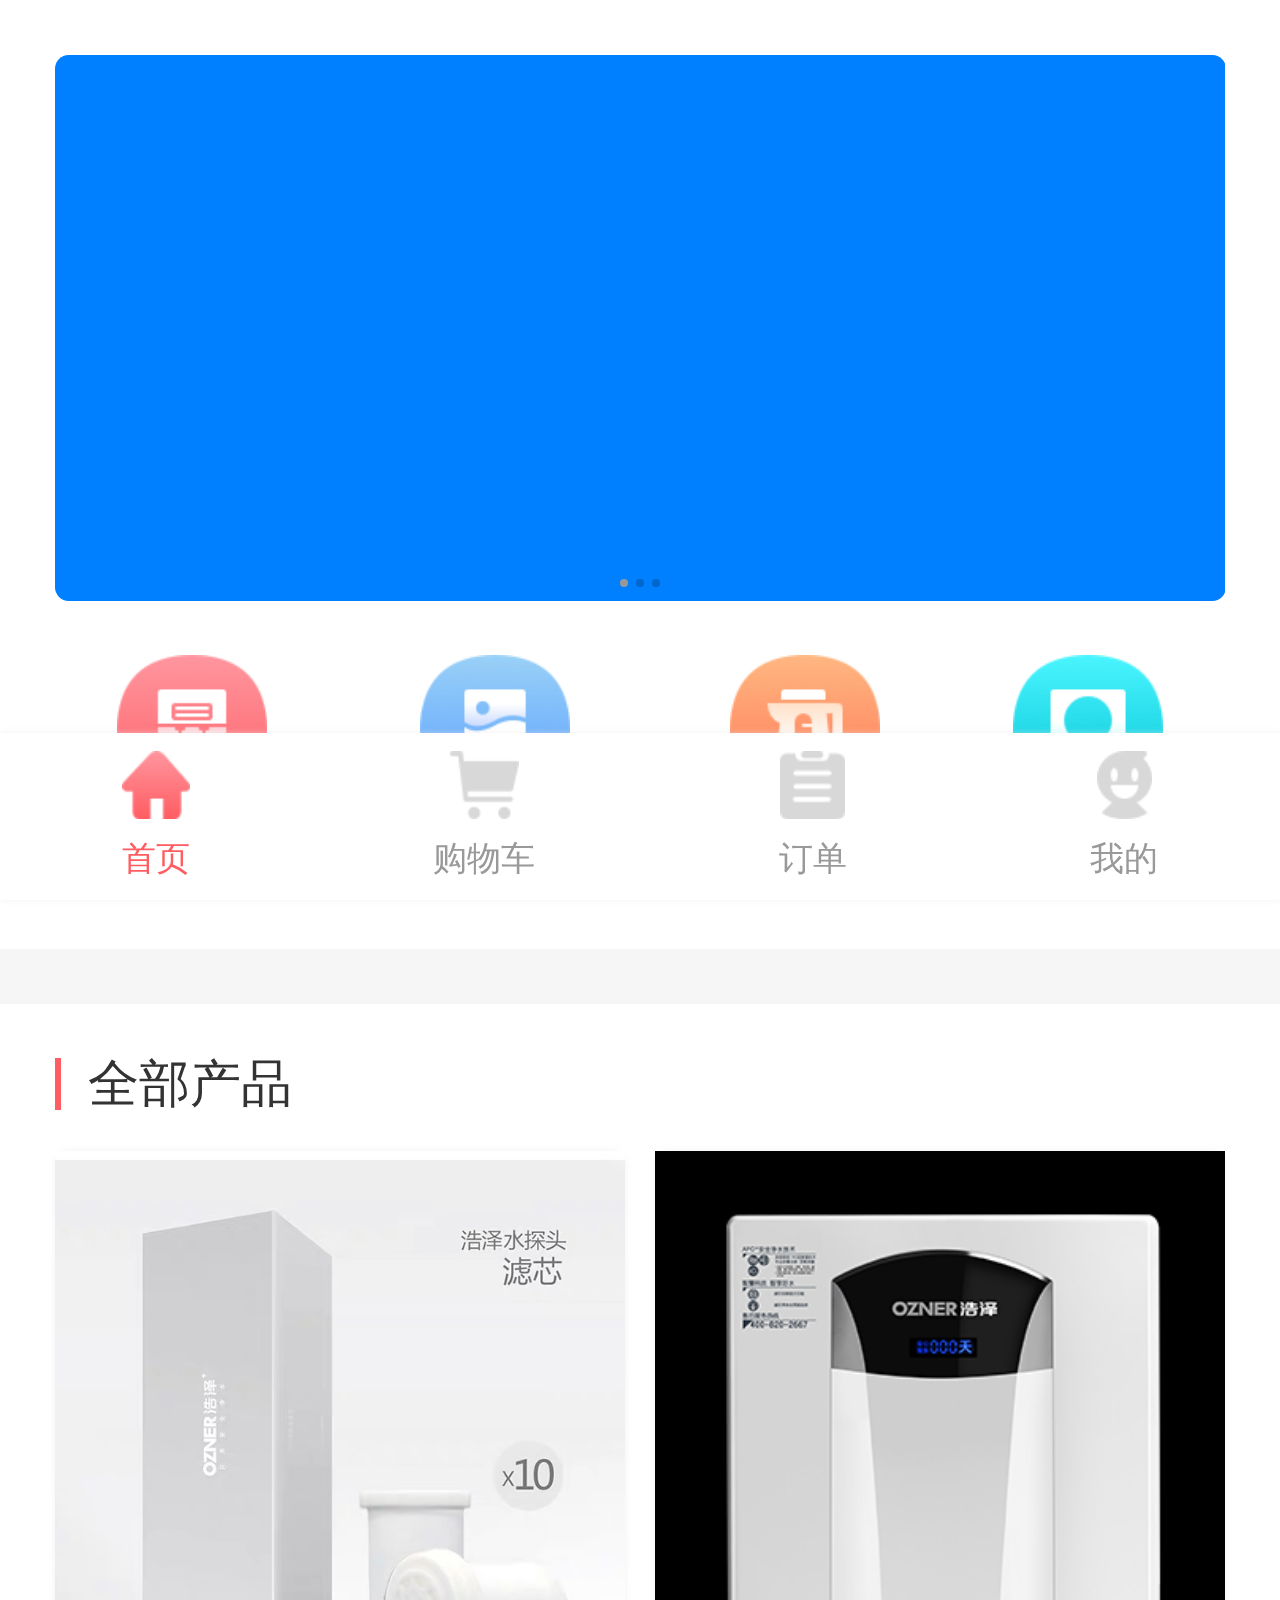
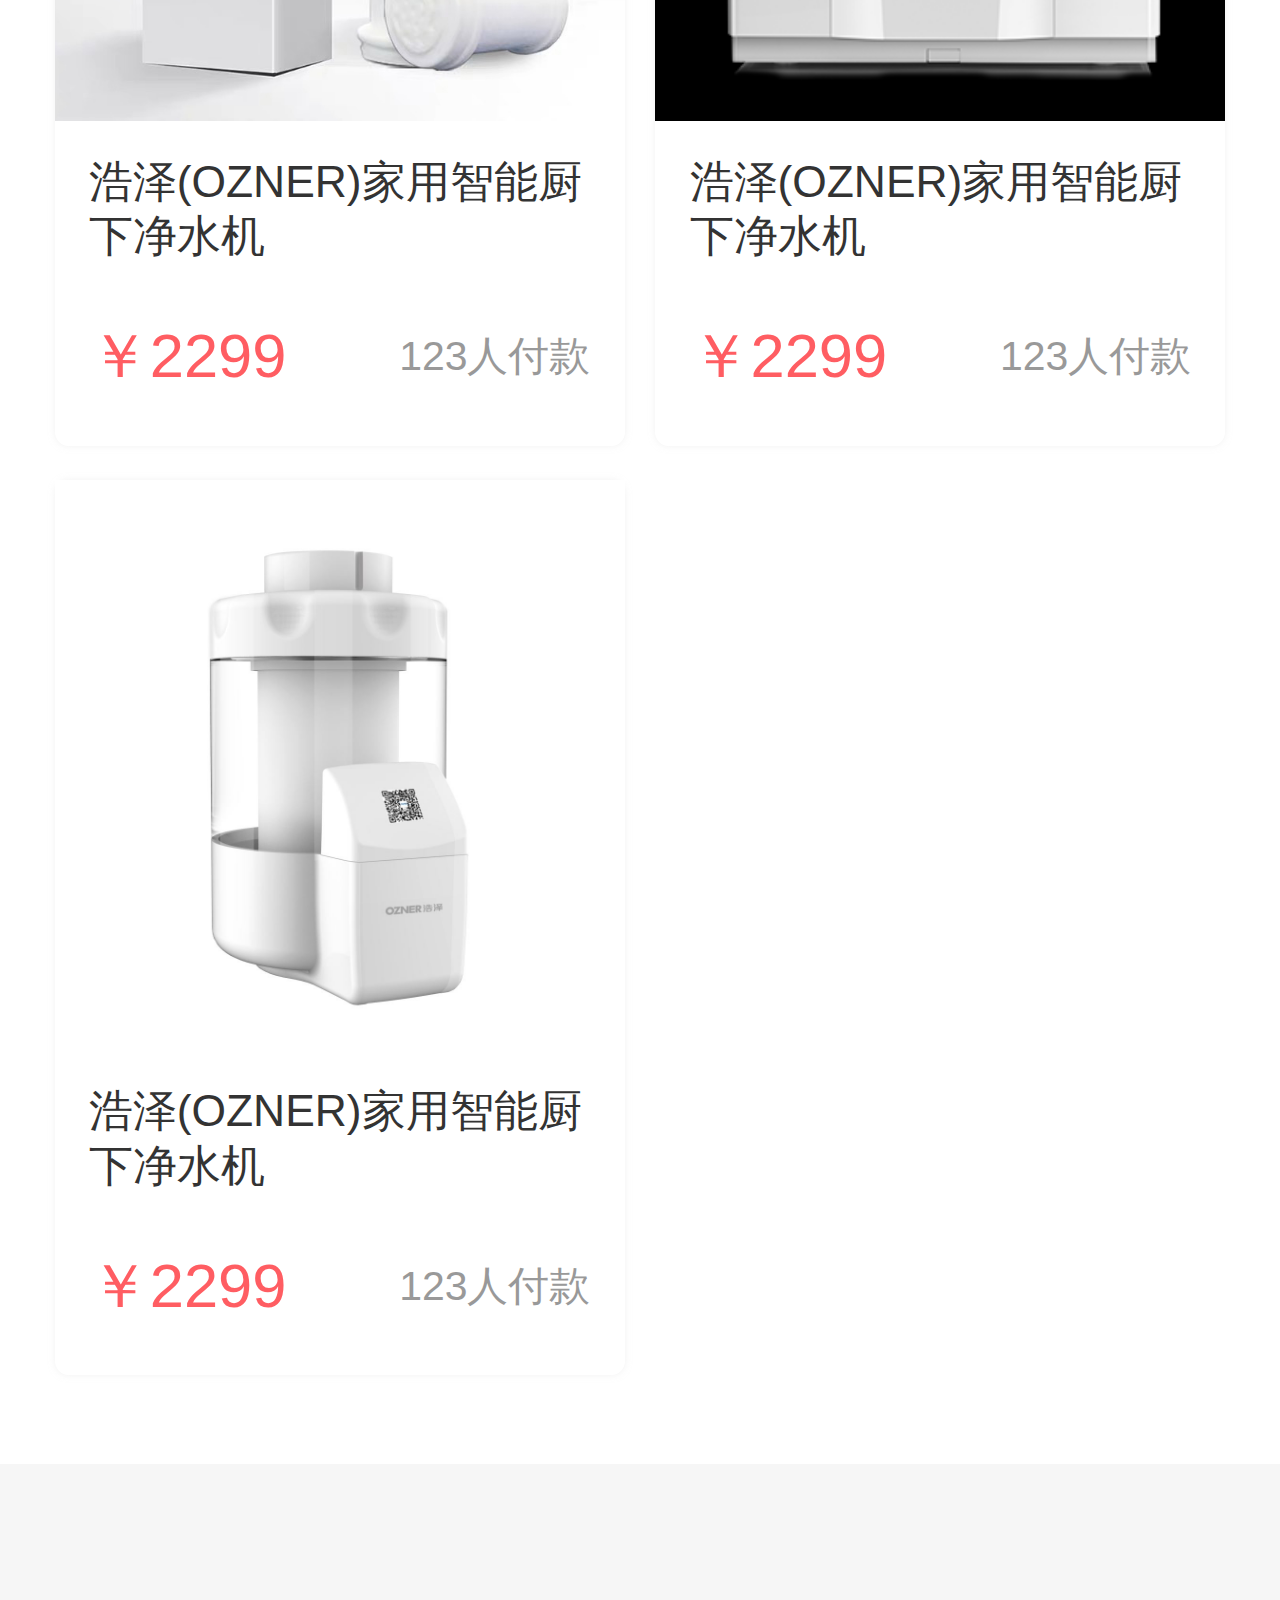
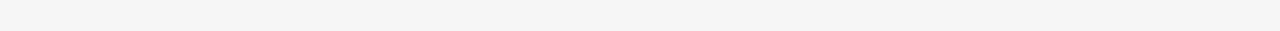
==== index.html @ ef8e785e "add" ====
<!doctype html>
<html rem=750>
<head>
    <title>首页</title>
    <meta charset="utf-8">
    <meta name="viewport" content="width=device-width, initial-scale=1.0, maximum-scale=1.0, user-scalable=yes">
    <meta name="description" content="首页">
    <meta name="Keywords" content="首页">
    <meta http-equiv="X-UA-Compatible" content="IE=edge,chrome=1">
    <meta name="renderer" content="webkit">
    <link rel="stylesheet" type="text/css" href="./css/common.css">
    <link rel="stylesheet" type="text/css" href="./css/index.css">
    <link rel="stylesheet" type="text/css" href="./css/reset.css">
    <link rel="stylesheet" type="text/css" href="./css/swiper.css">
    <script src="./js/swiper.js"></script>
    <script src="./js/jquery.min.js"></script>
</head>
<body>
<div class="container-box">
    <div class="banner-box">
        <!--轮播图-->
        <div class="banner">
            <div class="swiper-container">
                <div class="swiper-wrapper">
                    <div class="swiper-slide">
                        <a href="" style="background-color: #0080ff"></a>
                    </div>
                    <div class="swiper-slide">
                        <a href="" style="background-color: #1c6ca1"></a>
                    </div>
                    <div class="swiper-slide">
                        <a href="" style="background-color: #00ff80"></a>
                    </div>
                </div>
                <div class="swiper-pagination"></div>

            </div>
        </div>
        <!--商品种类导航-->
        <div class="nav-box">
            <a href="category.html" class="nav-item">
                <div class="nav-img">
                    <img src="./img/净水器@2x.png" alt="">
                </div>
                <div class="nav-t">净水器</div>
            </a>
            <a class="nav-item">
                <div class="nav-img">
                    <img src="./img/空气净化器@2x.png" alt="">
                </div>
                <div class="nav-t">空气净化器</div>
            </a>
            <a class="nav-item">
                <div class="nav-img">
                    <img src="./img/智能产品@2x.png" alt="">
                </div>
                <div class="nav-t">智能产品</div>
            </a>
            <a class="nav-item">
                <div class="nav-img">
                    <img src="./img/洗碗机@2x.png" alt="">
                </div>
                <div class="nav-t">洗碗机</div>
            </a>
        </div>
    </div>
    <div class="container">
        <div class="head-title">全部产品</div>
        <ul class="goods-list">
            <a href="goods.html" class="goods-item">
                <div class="item-img" style="background-image: url('./img/微信图片_20200714201605.png')"></div>
                <div class="item-title hidden2">浩泽(OZNER)家用智能厨下净水机</div>
                <div class="item-price">
                    <span class="price">￥2299</span>
                    <span class="num">123人付款</span>
                </div>
            </a>
            <a class="goods-item">
                <div class="item-img" style="background-image: url('./img/微信图片_20200714201616.png')"></div>
                <div class="item-title hidden2">浩泽(OZNER)家用智能厨下净水机</div>
                <div class="item-price">
                    <span class="price">￥2299</span>
                    <span class="num">123人付款</span>
                </div>
            </a>
            <a class="goods-item">
                <div class="item-img" style="background-image: url('./img/微信图片_20200714201626.png')"></div>
                <div class="item-title hidden2">浩泽(OZNER)家用智能厨下净水机</div>
                <div class="item-price">
                    <span class="price">￥2299</span>
                    <span class="num">123人付款</span>
                </div>
            </a>
        </ul>
    </div>
    <nav>
        <a href="index.html" class="active">
            <img src="./img/首页@2x.png" alt="">
            <div class="nav-t">首页</div>
        </a>
        <a href="car.html">
            <img src="./img/购物车灰@2x.png" alt="">
            <div class="nav-t">购物车</div>
        </a>
        <a href="orderList.html">
            <img src="./img/订单灰@2x.png" alt="">
            <div class="nav-t">订单</div>
        </a>
        <a href="about.html">
            <img src="./img/我的灰@2x.png" alt="">
            <div class="nav-t">我的</div>
        </a>
    </nav>
</div>
</body>
<script>
    var mySwiper = new Swiper('.banner .swiper-container', {
        pagination: {
            el: '.swiper-pagination',
            clickable :true,
        },
        loop : true
    })
</script>
</html>
---- css/common.css ----
html,body{
	width: 100%;
	height: 100%;
	background-color: #F6F6F6;
}
.container-box{
	width: 100%;
    padding-bottom: 0.98rem;
}
/*底部导航*/
.container-box nav{
    position: fixed;
    bottom: 0;
    left: 0;
    width: 100%;
    height: 0.98rem;
    background-color: #fff;
    box-shadow: 0px 0px 6px 0px
    rgba(230, 230, 230, 0.5);
    display: flex;
    align-items: center;
    justify-content: space-around;
}
nav a{
    display: flex;
    flex-direction: column;
    align-items: center;
    justify-content: center;
}
nav img{
    height: 0.4rem;
}
nav .nav-t{
    margin-top: 0.1rem;
    font-size: 0.2rem;
    color: #999999;
}
nav .active .nav-t{
    color: #ff5d62;
}
/*商品列表*/
.goods-list{
	margin-top: 0.24rem;
	display: flex;
	justify-content: space-between;
	flex-wrap: wrap;
}
.goods-list .goods-item{
    display: block;
	margin-bottom: 0.2rem;
	width: 3.34rem;
	background-color: #ffffff;
	box-shadow: 0px 0px 6px 0px
	rgba(230, 230, 230, 0.5);
	border-radius: 0.08rem;
}
.goods-item .item-img{
	width: 100%;
	height: 3.34rem;
	background: no-repeat center/cover;
}
.goods-item .item-title{
	margin-top: 0.2rem;
	padding: 0 0.2rem;
	font-size: 0.26rem;
	color: #333333;
	line-height: 0.32rem;
}
.goods-item .item-price{
	margin-top: 0.3rem;
	padding: 0 0.2rem 0.28rem;
	display: flex;
	justify-content: space-between;
	align-items: center;
}
.goods-item .price{
	font-size: 0.36rem;
	color: #ff5d62;
}
.goods-item .num{
	font-size: 0.24rem;
	color: #999999;
}
.link{
	display: flex;
	justify-content: space-between;
	align-items: center;
	margin-top: 0.32rem;
	background-color: #fff;
	padding: 0.28rem 0.32rem;
	font-size: 0.3rem;
	color: #333333;
}
.link img{
    height: 0.4rem;
}
/*订单列表*/
.order-nav{
    display: flex;
    justify-content: space-around;
    align-items: center;
    width: 100%;
    height: 0.88rem;
    background-color: #ffffff;
}
.order-nav li{
    font-size: 0.24rem;
    padding-bottom: 0.06rem;
    color: #333333;
}
.order-nav .active{
    border-bottom: 0.04rem solid #ff5d62;
}
.order-list li{
    display: none;
}
.order-list .active{
    display: block;
}
.order-list .order-item{
    margin-top: 0.16rem;
    padding: 0.2rem 0.32rem 0.32rem;
    background-color: #fff;
}
.order-item .order-num{
    display: flex;
    justify-content: space-between;
    align-items: center;
    font-size: 0.24rem;
    color: #333;
}
.order-con{
    margin-top: 0.4rem;
    display: flex;
    justify-content: space-between;
}
.order-con .order-img{
    width: 2rem;
    height: 1.76rem;
    margin-right: 0.2rem;
    background: no-repeat center/cover;
}
.order-con .order-r{
    width: 4.4rem;
}
.order-r p{
    font-size: 0.26rem;
    color: #181818;
}
.order-price{
    margin-top: 0.6rem;
    display: flex;
    justify-content: space-between;
    align-items: center;
}
.order-price span{
    font-size: 0.36rem;
    color: #ff5d62;
}
.btn{
    width: 1.6rem;
    height: 0.44rem;
    line-height: 0.44rem;
    text-align: center;
    font-size: 0.24rem;
    border-radius: 0.22rem;
    box-sizing: border-box;
}
.submit{
    color: #fff;
    background-color: #ff5d62;
}
.pla{
    color: #ff5d62;
    background-color: #fff;
    border: solid 1px #ff5d62;
}
/*分类导航*/
.cate-nav{
    position: fixed;
    top: 0;
    left: 0;
    display: flex;
    justify-content: space-around;
    align-items: center;
    width: 100%;
    height: 0.88rem;
    background-color: #ffffff;
}
.cate-nav li{
    font-size: 0.3rem;
    color: #333333;
}
.cate-nav .active{
    color: #ff5d62;
}
.cate-price{
    display: flex;
    align-items: center;
}
.cate-price img{
    margin-left: 0.16rem;
    width: 0.24rem;
}
.cate-list{
    padding: 0.88rem 0.32rem;
}
---- css/index.css ----
/*轮播图*/
.banner-box{
    background-color: #fff;
    padding: 0.32rem;
}
.banner-box .swiper-slide a{
    display: block;
    width: 100%;
    height: 3.2rem;
    border-radius: 0.08rem;
}
/*导航*/
.nav-box{
    display: flex;
    justify-content: space-around;
    align-items: center;
    padding-top: 0.32rem;
}
.nav-item{
    display: flex;
    flex-direction: column;
    align-items: center;
}
.nav-item .nav-img{
    width: 0.88rem;
    height: 0.88rem;
}
.nav-item .nav-img img{
    width: 100%;
    height: 100%;
}
.nav-item .nav-t{
    margin-top: 0.2rem;
    font-size: 0.24rem;
    color: #333333;
}
/*内容盒子*/
.container{
    background-color: #fff;
    margin-top: 0.32rem;
    padding: 0.32rem;
}
.container .head-title{
    height: 0.3rem;
    line-height: 0.3rem;
    font-size: 0.3rem;
    color: #333333;
    padding-left: 0.16rem;
    border-left: 0.04rem solid #ff5d62;
}
/*用户信息*/
.user-info{
    background-color: #fff;
    padding: 0.6rem 0.32rem;
    display: flex;
}
.user-info .user-img{
    width: 1.2rem;
    height: 1.2rem;
    border-radius: 50%;
    background-color: #0080ff;
}
.user-info .info-box{
    margin-left: 0.32rem;
    min-width: 2rem;
    height: 1.2rem;
    display: flex;
    flex-direction: column;
    justify-content: space-around;
    font-size: 0.26rem;
    color: #333333;
}
.login-out{
    margin-left: auto;
    padding-top: 0.2rem;
    display: flex;
    justify-content: flex-end;
}
.login-out a{
    margin-left: 0.32rem;
    font-size: 0.26rem;
    color: #ff5d62;
}
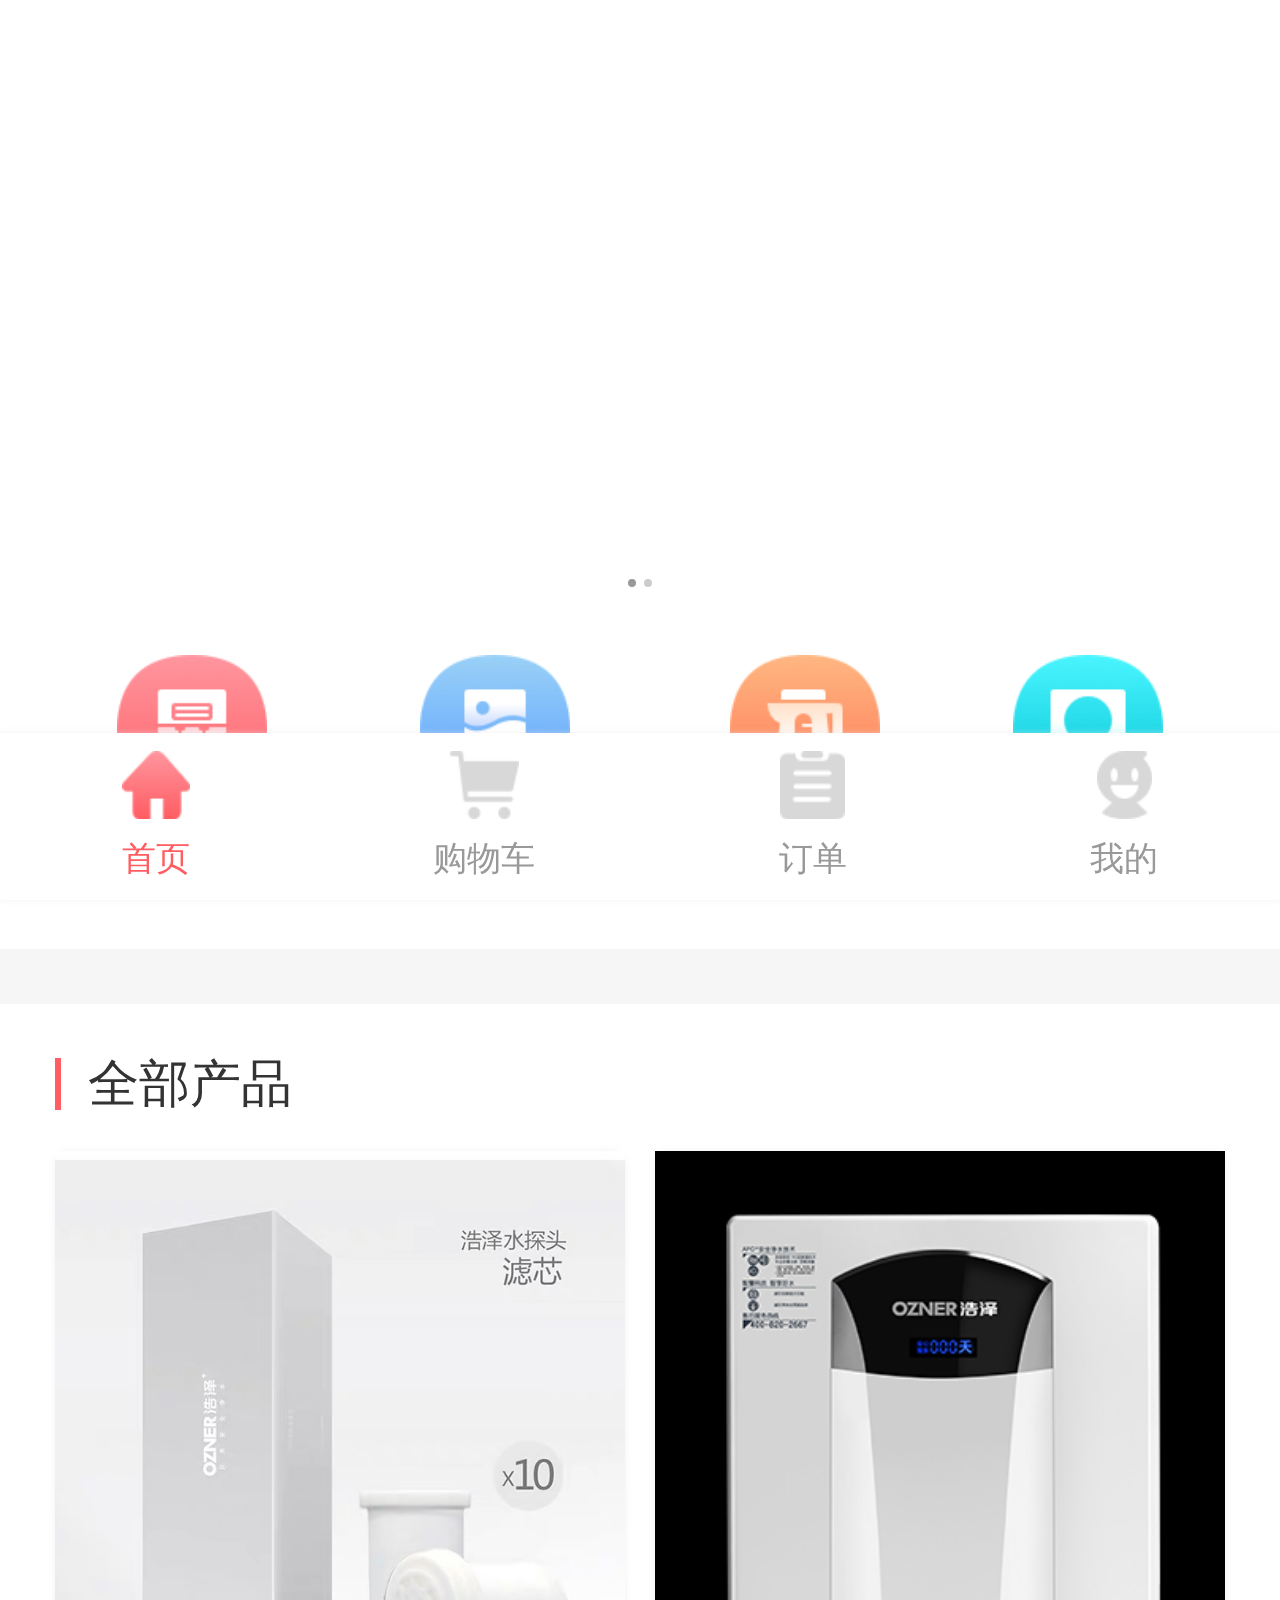
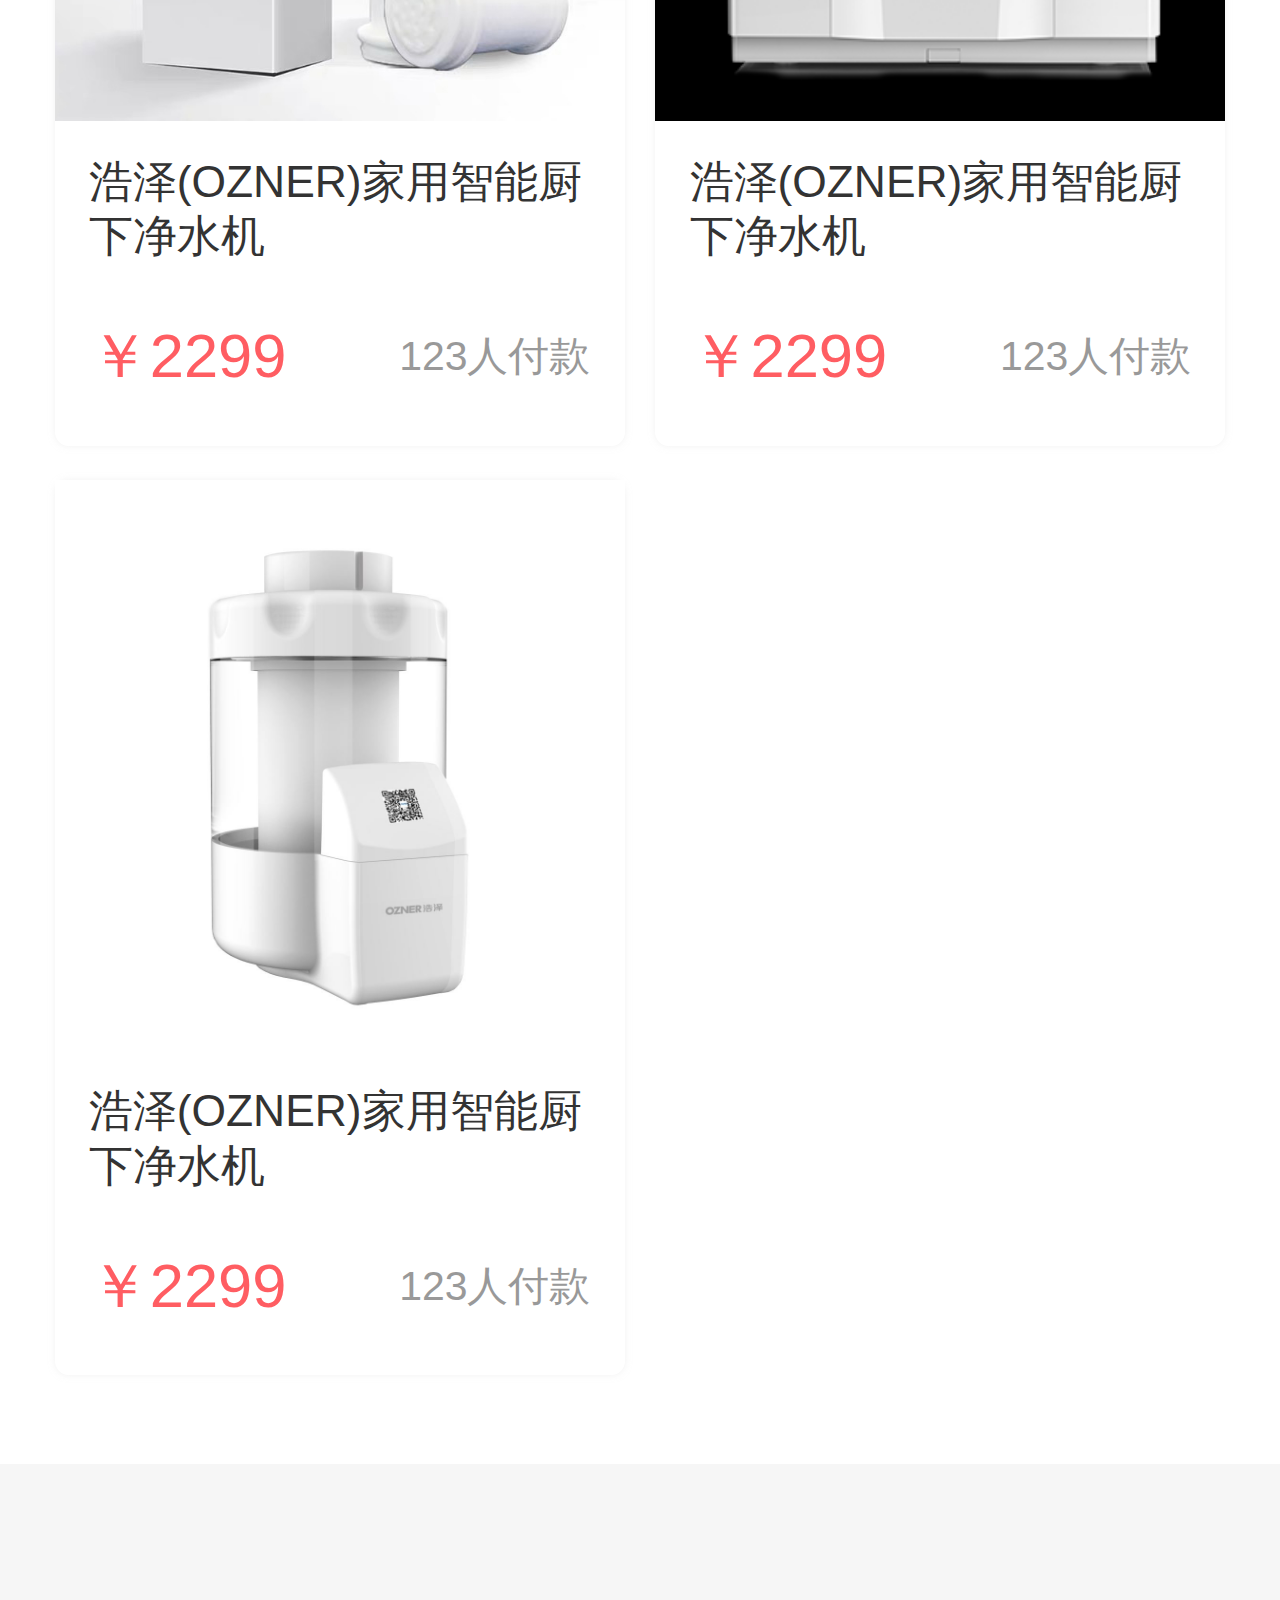
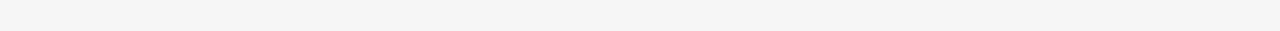
==== commit 228797fd: "'add'" ====
--- a/index.html
+++ b/index.html
@@ -23,13 +23,10 @@
             <div class="swiper-container">
                 <div class="swiper-wrapper">
                     <div class="swiper-slide">
-                        <a href="" style="background-color: #0080ff"></a>
+                        <a href="" style="background-image: url('http://img.51xlx.com/UploadFile/files/750_350.png')"></a>
                     </div>
                     <div class="swiper-slide">
-                        <a href="" style="background-color: #1c6ca1"></a>
-                    </div>
-                    <div class="swiper-slide">
-                        <a href="" style="background-color: #00ff80"></a>
+                        <a href="" style="background-image: url('http://img.51xlx.com/UploadFile/files/750_350.png')"></a>
                     </div>
                 </div>
                 <div class="swiper-pagination"></div>
--- a/css/index.css
+++ b/css/index.css
@@ -8,6 +8,7 @@
     width: 100%;
     height: 3.2rem;
     border-radius: 0.08rem;
+    background: no-repeat center/cover;
 }
 /*导航*/
 .nav-box{
